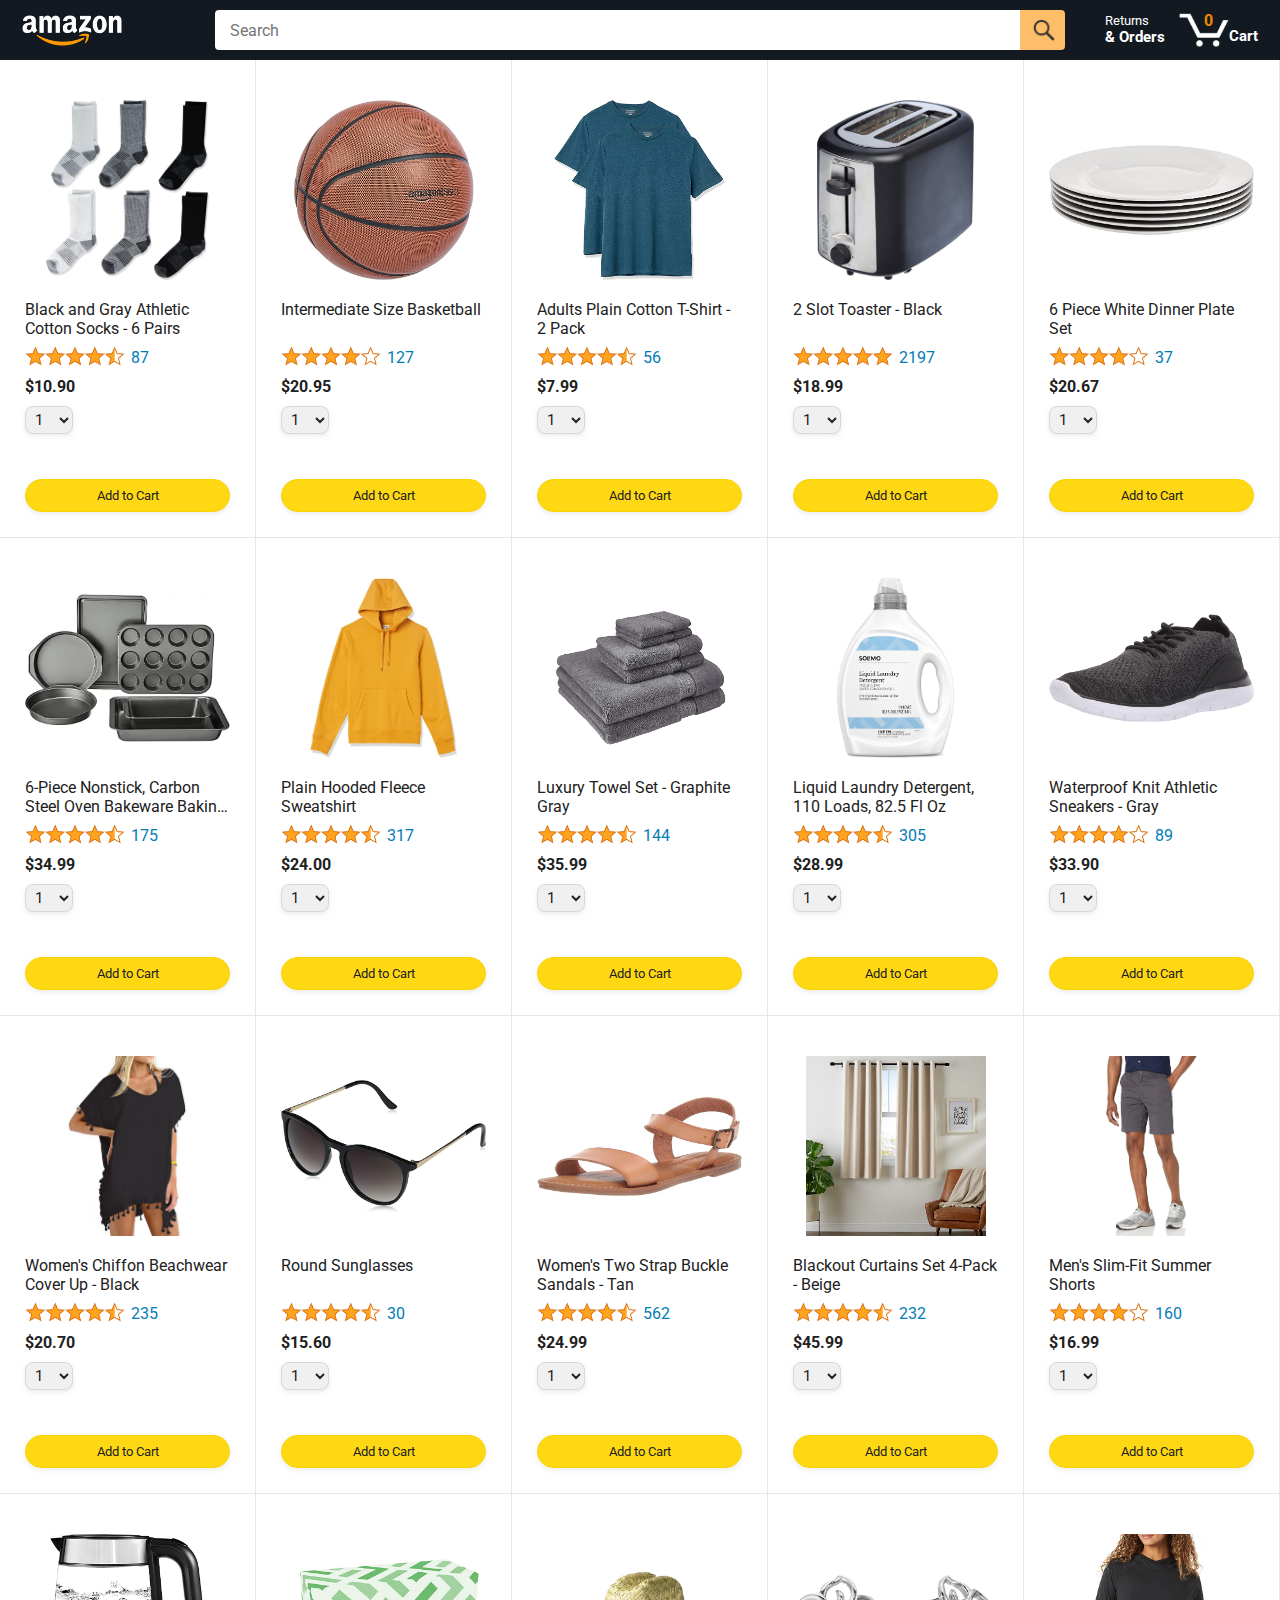
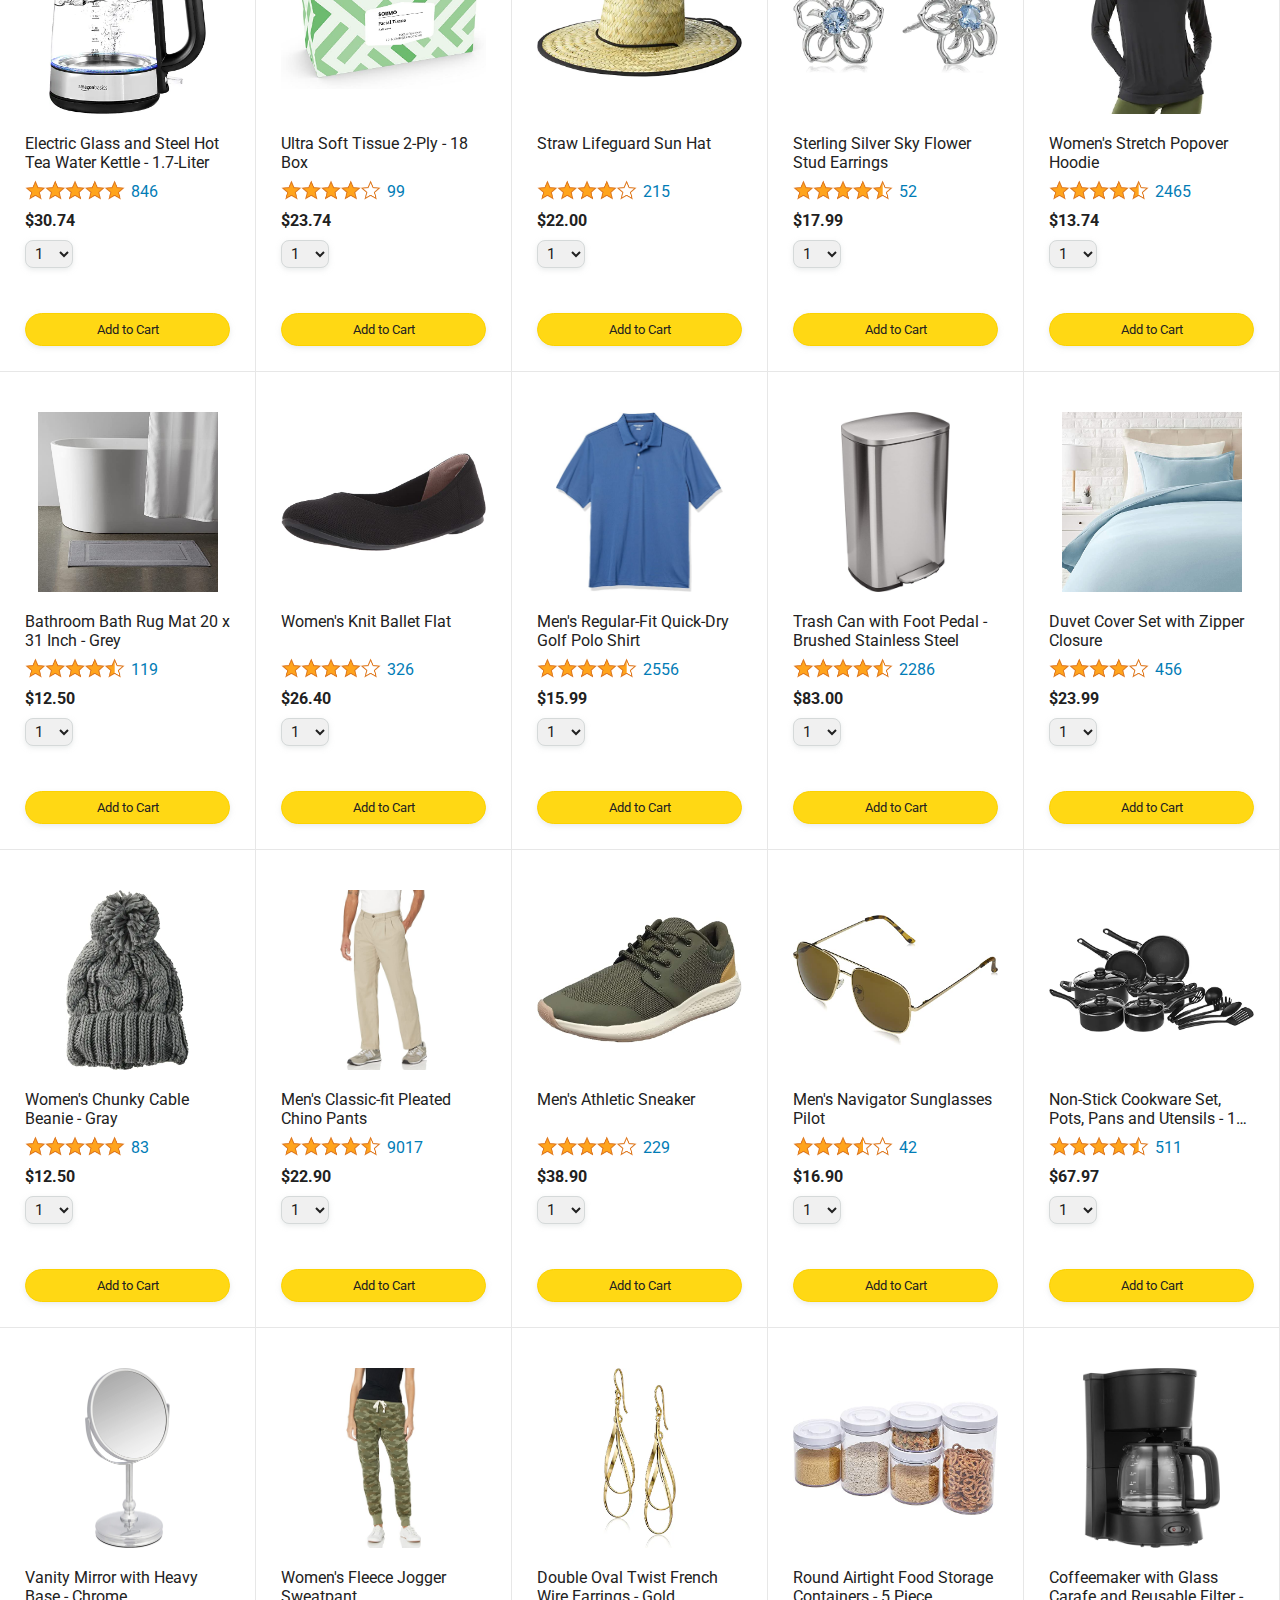
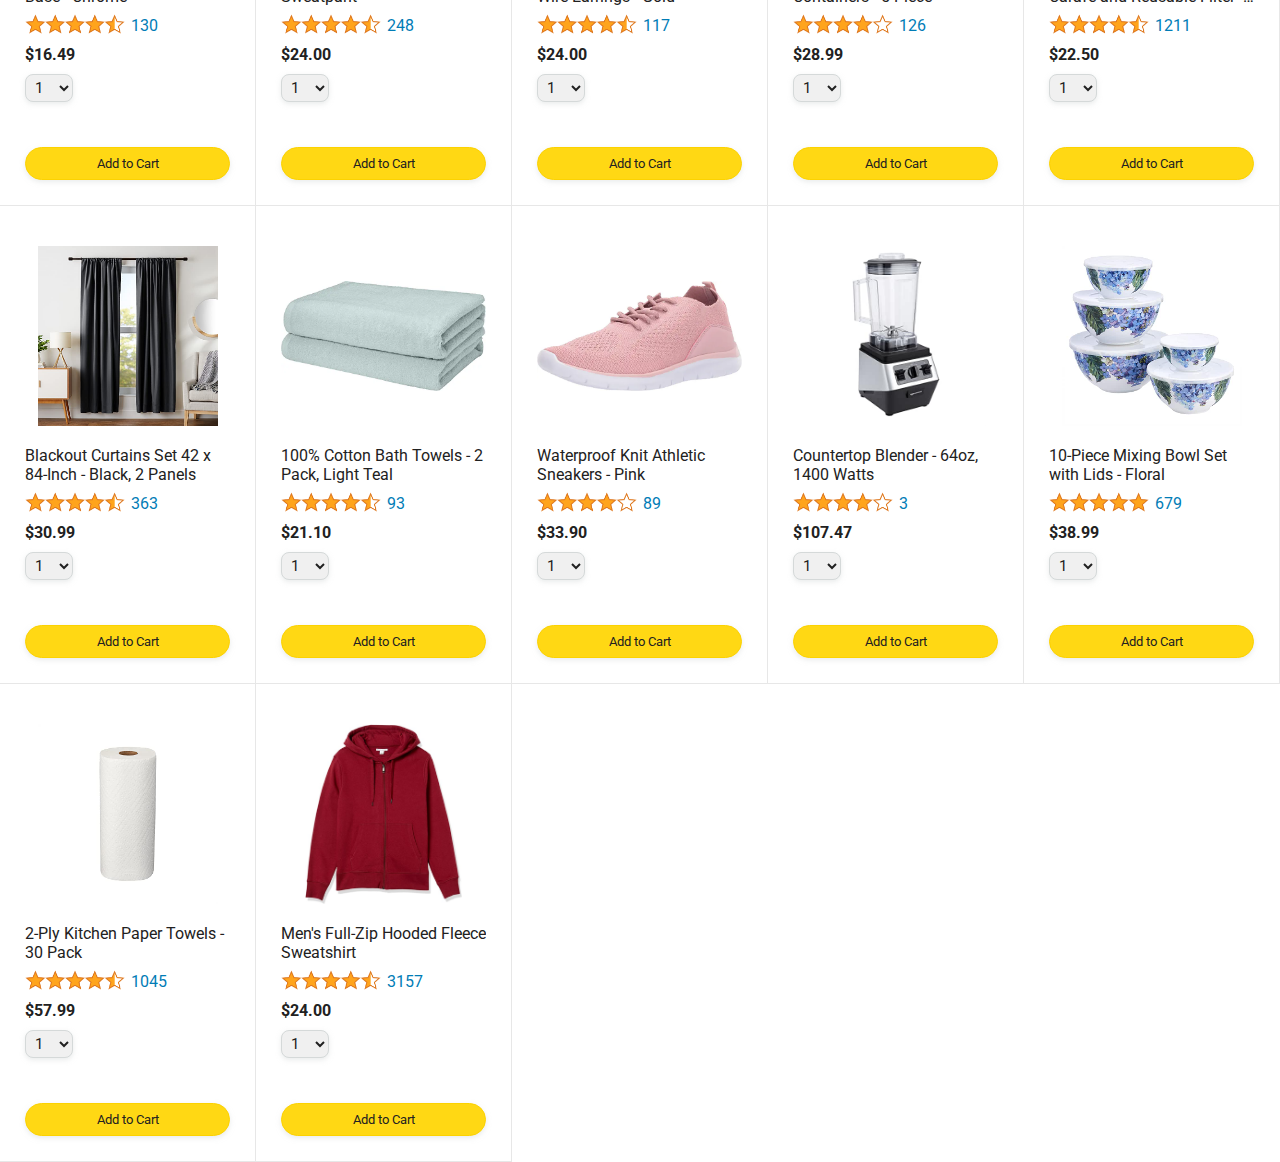
==== 13-amazon.html @ eb887eec "Make the quantity selector interactive" ====
<!DOCTYPE html>
<html>
  <head>
    <title>Amazon Project</title>

    <!-- This code is needed for responsive design to work.
      (Responsive design = make the website look good on
      smaller screen sizes like a phone or a tablet). -->
    <meta name="viewport" content="width=device-width, initial-scale=1">

    <!-- Load a font called Roboto from Google Fonts. -->
    <link rel="preconnect" href="https://fonts.googleapis.com">
    <link rel="preconnect" href="https://fonts.gstatic.com" crossorigin>
    <link href="https://fonts.googleapis.com/css2?family=Roboto:wght@400;500;700&display=swap" rel="stylesheet">

    <!-- Here are the CSS files for this page. -->
    <link rel="stylesheet" href="styles/shared/general.css">
    <link rel="stylesheet" href="styles/shared/amazon-header.css">
    <link rel="stylesheet" href="styles/pages/amazon.css">
  </head>
  <body>
    <div class="amazon-header">
      <div class="amazon-header-left-section">
        <a href="amazon.html" class="header-link">
          <img class="amazon-logo"
            src="images/amazon-logo-white.png">
          <img class="amazon-mobile-logo"
            src="images/amazon-mobile-logo-white.png">
        </a>
      </div>

      <div class="amazon-header-middle-section">
        <input class="search-bar" type="text" placeholder="Search">

        <button class="search-button">
          <img class="search-icon" src="images/icons/search-icon.png">
        </button>
      </div>

      <div class="amazon-header-right-section">
        <a class="orders-link header-link" href="orders.html">
          <span class="returns-text">Returns</span>
          <span class="orders-text">& Orders</span>
        </a>

        <a class="cart-link header-link" href="checkout.html">
          <img class="cart-icon" src="images/icons/cart-icon.png">
          <div class="js-cart-quantity cart-quantity">0</div>
          <div class="cart-text">Cart</div>
        </a>
      </div>
    </div>
    
    <div class="main">
      <div class="js-products-grid products-grid">
        
      </div>
    </div>
    <script src="data/cart.js"></script>
    <script src="data/products.js"></script>
    <script src="scripts/13-amazon.js"></script>
  </body>
</html>
---- styles/shared/general.css ----
body {
  font-family: Roboto, Arial;
  color: rgb(33, 33, 33);
  /* The <body> element has a default margin of 8px
     on all sides. This removes the default margins. */
  margin: 0;
}

/* <p> elements have a default margin on the top
   and bottom. This removes the default margins. */
p {
  margin: 0;
}

button {
  cursor: pointer;
}

select {
  cursor: pointer;
}

input, select, button {
  font-family: Roboto, Arial;
}

.button-primary {
  color: rgb(33, 33, 33);
  background-color: rgb(255, 216, 20);
  border: 1px solid rgb(252, 210, 0);
  border-radius: 8px;
  cursor: pointer;
  box-shadow: 0 2px 5px rgba(213, 217, 217, 0.5);
}

.button-primary:hover {
  background-color: rgb(247, 202, 0);
  border: 1px solid rgb(242, 194, 0);
}

.button-primary:active {
  background: rgb(255, 216, 20);
  border-color: rgb(252, 210, 0);
  box-shadow: none;
}

.button-secondary {
  color: rgb(33, 33, 33);
  background: white;
  border: 1px solid rgb(213, 217, 217);
  border-radius: 8px;
  cursor: pointer;
  box-shadow: 0 2px 5px rgba(213, 217, 217, 0.5);
}

.button-secondary:hover {
  background-color: rgb(247, 250, 250);
}

.button-secondary:active {
  background-color: rgb(237, 253, 255);
  box-shadow: none;
}

/* These styles will limit text to 2 lines. Anything
   beyond 2 lines will be replaced with "..."
   You can find this code by using an A.I. tool or by
   searching in Google.
   https://css-tricks.com/almanac/properties/l/line-clamp/ */
.limit-text-to-2-lines {
  display: -webkit-box;
  -webkit-line-clamp: 2;
  -webkit-box-orient: vertical;
  overflow: hidden;
}

.link-primary {
  color: rgb(1, 124, 182);
  cursor: pointer;
}

.link-primary:hover {
  color: rgb(196, 80, 0);
}

/* Styles for dropdown selectors. */
select {
  color: rgb(33, 33, 33);
  background-color: rgb(240, 240, 240);
  border: 1px solid rgb(213, 217, 217);
  border-radius: 8px;
  padding: 3px 5px;
  font-size: 15px;
  cursor: pointer;
  box-shadow: 0 2px 5px rgba(213, 217, 217, 0.5);
}

select:focus,
input:focus {
  outline: 2px solid rgb(255, 153, 0);
}
---- styles/shared/amazon-header.css ----
.amazon-header {
  background-color: rgb(19, 25, 33);
  color: white;
  padding-left: 15px;
  padding-right: 15px;

  display: flex;
  align-items: center;
  justify-content: space-between;

  position: fixed;
  top: 0;
  left: 0;
  right: 0;
  height: 60px;
}

.amazon-header-left-section {
  width: 180px;
}

@media (max-width: 800px) {
  .amazon-header-left-section {
    width: unset;
  }
}

.header-link {
  display: inline-block;
  padding: 6px;
  border-radius: 2px;
  cursor: pointer;
  text-decoration: none;
  border: 1px solid rgba(0, 0, 0, 0);
}

.header-link:hover {
  border: 1px solid white;
}

.amazon-logo {
  width: 100px;
  margin-top: 5px;
}

.amazon-mobile-logo {
  display: none;
}

@media (max-width: 575px) {
  .amazon-logo {
    display: none;
  }

  .amazon-mobile-logo {
    display: block;
    height: 35px;
    margin-top: 5px;
  }
}

.amazon-header-middle-section {
  flex: 1;
  max-width: 850px;
  margin-left: 10px;
  margin-right: 10px;
  display: flex;
}

.search-bar {
  flex: 1;
  width: 0;
  font-size: 16px;
  height: 38px;
  padding-left: 15px;
  border: none;
  border-top-left-radius: 4px;
  border-bottom-left-radius: 4px;
  border-top-right-radius: 0;
  border-bottom-right-radius: 0;
}

.search-button {
  background-color: rgb(254, 189, 105);
  border: none;
  width: 45px;
  height: 40px;
  border-top-right-radius: 4px;
  border-bottom-right-radius: 4px;
  flex-shrink: 0;
}

.search-icon {
  height: 22px;
  margin-left: 2px;
  margin-top: 3px;
}

.amazon-header-right-section {
  width: 180px;
  flex-shrink: 0;
  display: flex;
  justify-content: end;
}

.orders-link {
  color: white;
}

.returns-text {
  display: block;
  font-size: 13px;
}

.orders-text {
  display: block;
  font-size: 15px;
  font-weight: 700;
}

.cart-link {
  color: white;
  display: flex;
  align-items: center;
  position: relative;
}

.cart-icon {
  width: 50px;
}

.cart-text {
  margin-top: 12px;
  font-size: 15px;
  font-weight: 700;
}

.cart-quantity {
  color: rgb(240, 136, 4);
  font-size: 16px;
  font-weight: 700;

  position: absolute;
  top: 4px;
  left: 22px;
  
  width: 26px;
  text-align: center;
}
---- styles/pages/amazon.css ----
.main {
  margin-top: 60px;
}

.products-grid {
  display: grid;

  /* - In CSS Grid, 1fr means a column will take up the
       remaining space in the grid.
     - If we write 1fr 1fr ... 1fr; 8 times, this will
       divide the grid into 8 columns, each taking up an
       equal amount of the space.
     - repeat(8, 1fr); is a shortcut for repeating "1fr"
       8 times (instead of typing out "1fr" 8 times).
       repeat(...) is a special property that works with
       display: grid; */
  grid-template-columns: repeat(8, 1fr);
}

/* @media is used to create responsive design (making the
   website look good on any screen size). This @media
   means when the screen width is 2000px or less, we
   will divide the grid into 7 columns instead of 8. */
@media (max-width: 2000px) {
  .products-grid {
    grid-template-columns: repeat(7, 1fr);
  }
}

/* This @media means when the screen width is 1600px or
   less, we will divide the grid into 6 columns. */
@media (max-width: 1600px) {
  .products-grid {
    grid-template-columns: repeat(6, 1fr);
  }
}

@media (max-width: 1300px) {
  .products-grid {
    grid-template-columns: repeat(5, 1fr);
  }
}

@media (max-width: 1000px) {
  .products-grid {
    grid-template-columns: repeat(4, 1fr);
  }
}

@media (max-width: 800px) {
  .products-grid {
    grid-template-columns: repeat(3, 1fr);
  }
}

@media (max-width: 575px) {
  .products-grid {
    grid-template-columns: repeat(2, 1fr);
  }
}

@media (max-width: 450px) {
  .products-grid {
    grid-template-columns: 1fr;
  }
}

.product-container {
  padding-top: 40px;
  padding-bottom: 25px;
  padding-left: 25px;
  padding-right: 25px;

  border-right: 1px solid rgb(231, 231, 231);
  border-bottom: 1px solid rgb(231, 231, 231);

  display: flex;
  flex-direction: column;
}

.product-image-container {
  display: flex;
  justify-content: center;
  align-items: center;

  height: 180px;
  margin-bottom: 20px;
}

.product-image {
  /* Images will overflow their container by default. To
    prevent this, we set max-width and max-height to 100%
    so they stay inside their container. */
  max-width: 100%;
  max-height: 100%;
}

.product-name {
  height: 40px;
  margin-bottom: 5px;
}

.product-rating-container {
  display: flex;
  align-items: center;
  margin-bottom: 10px;
}

.product-rating-stars {
  width: 100px;
  margin-right: 6px;
}

.product-rating-count {
  color: rgb(1, 124, 182);
  cursor: pointer;
  margin-top: 3px;
}

.product-price {
  font-weight: 700;
  margin-bottom: 10px;
}

.product-quantity-container {
  margin-bottom: 17px;
}

.product-spacer {
  flex: 1;
}

.added-to-cart {
  color: rgb(6, 125, 98);
  font-size: 16px;

  display: flex;
  align-items: center;
  margin-bottom: 8px;

  /* At first, the "Added to cart" message will
     be invisible. Use JavaScript to change the
     opacity and make it visible. */
  opacity: 0;
}

.added-to-cart img {
  height: 20px;
  margin-right: 5px;
}

.add-to-cart-button {
  width: 100%;
  padding: 8px;
  border-radius: 50px;
}
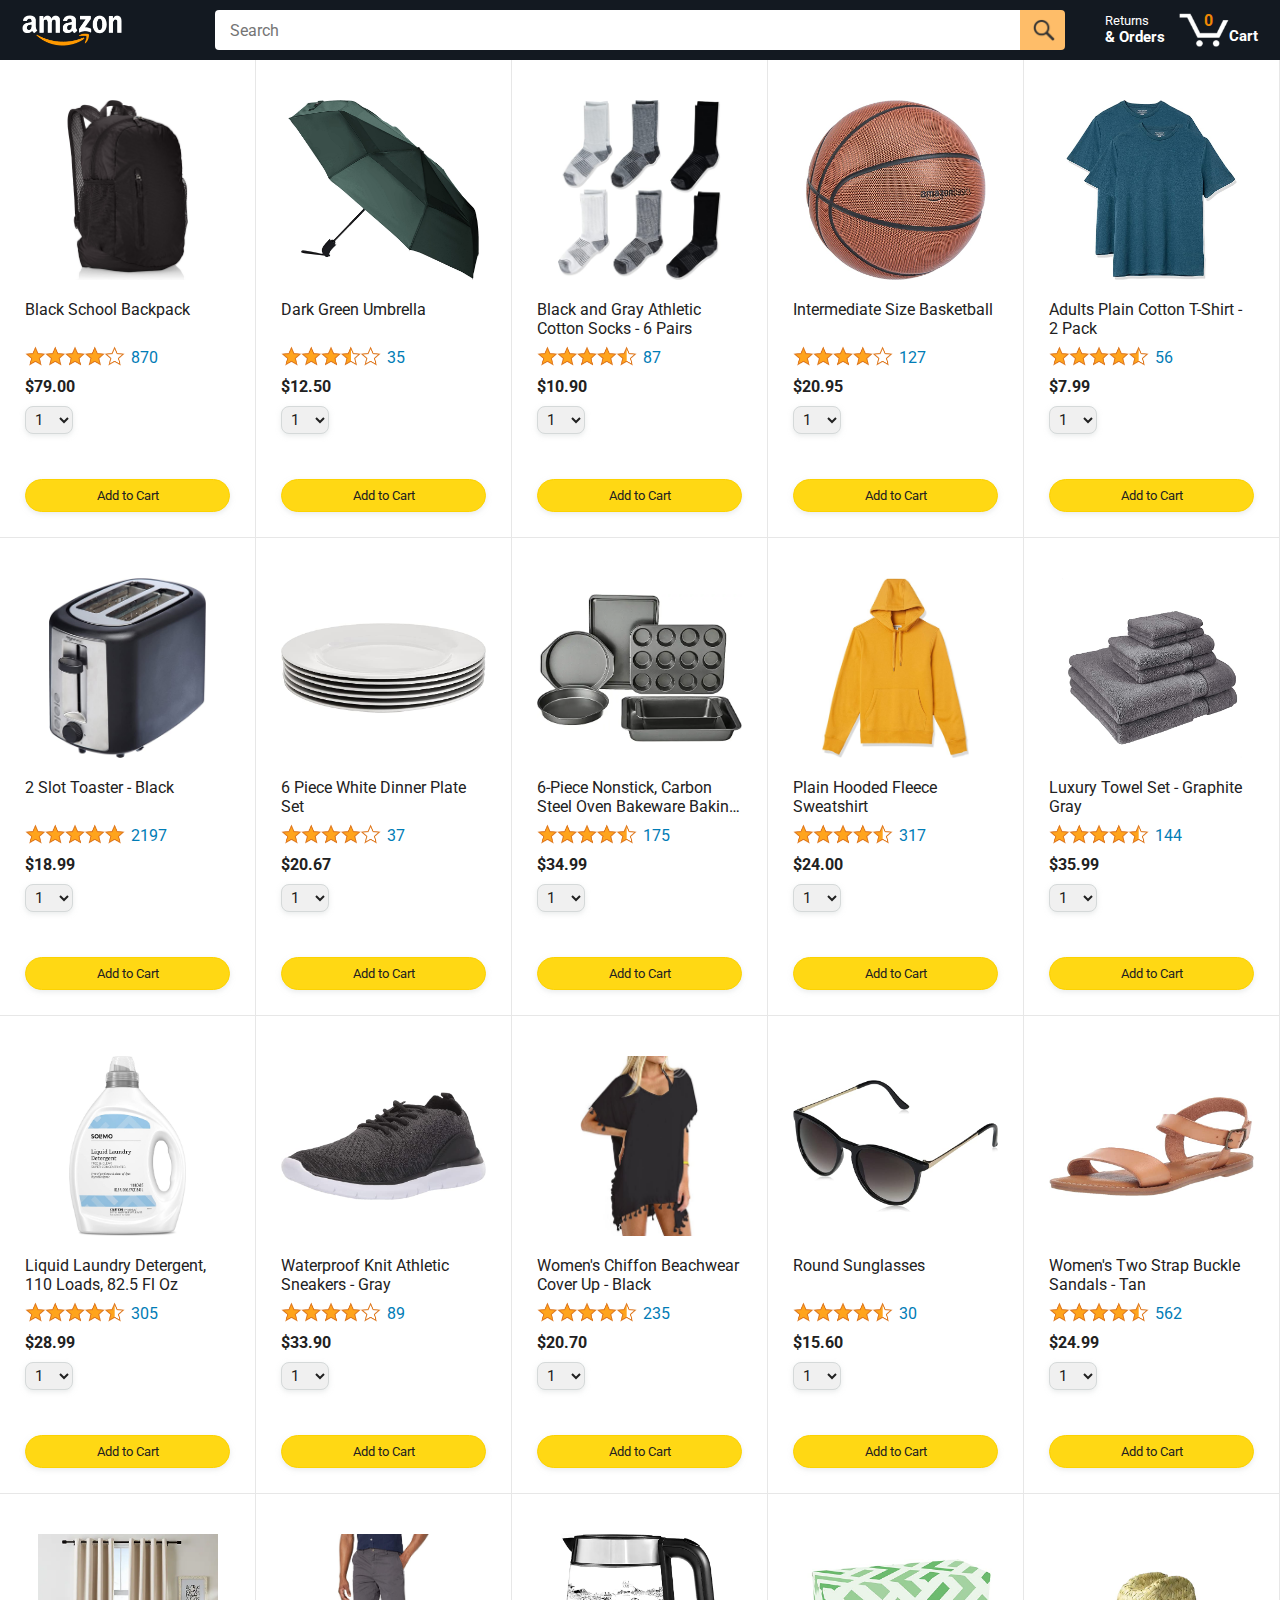
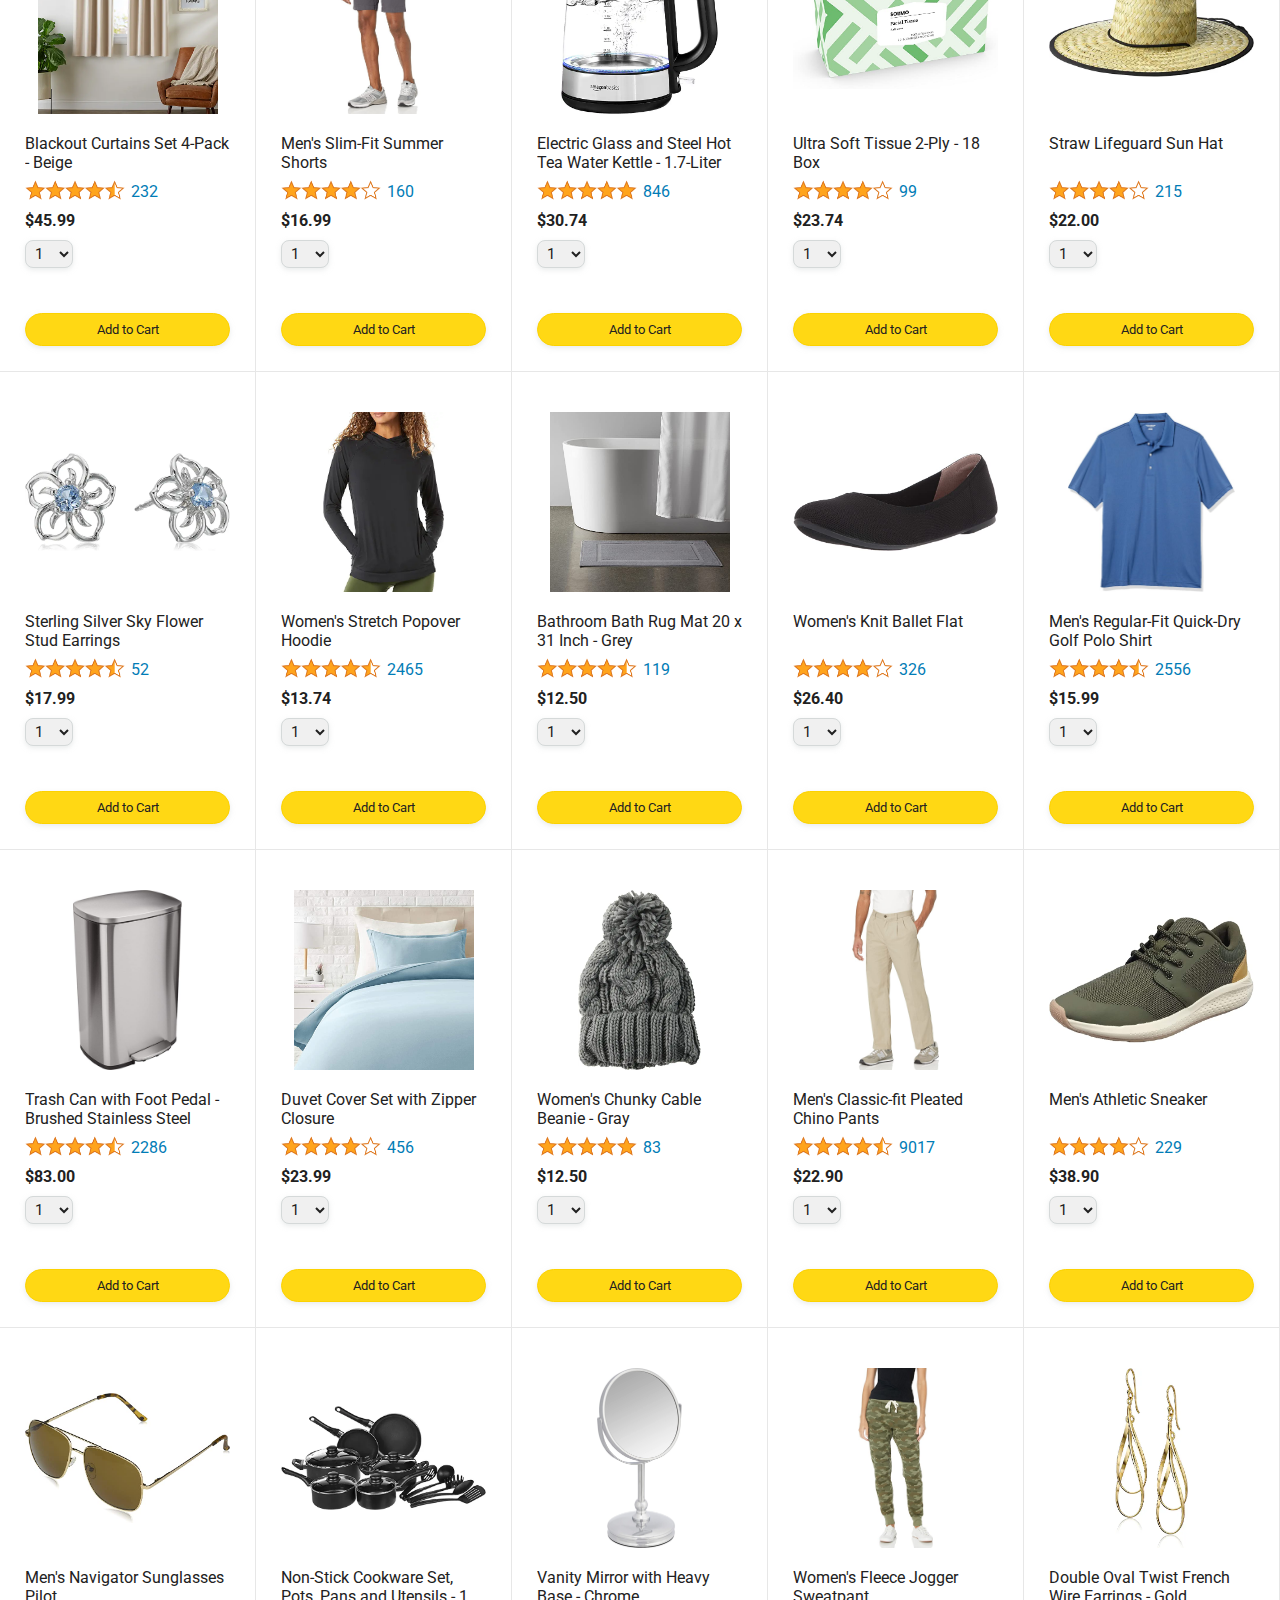
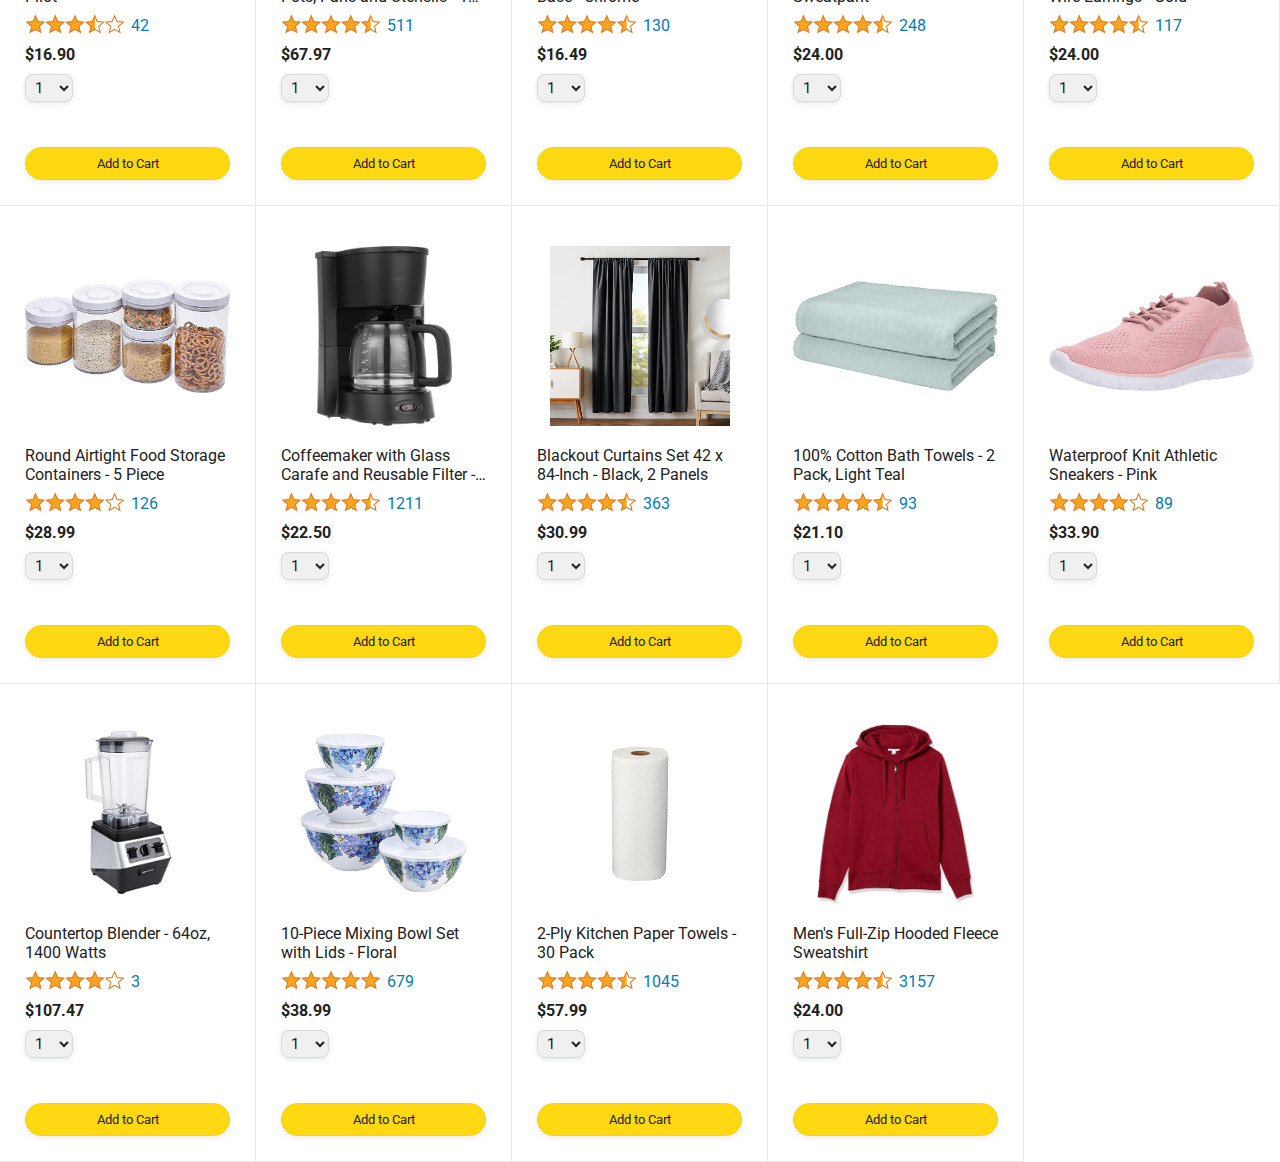
==== commit 135df172: "JavaScript part2 Exercises" ====
--- a/13-amazon.html
+++ b/13-amazon.html
@@ -57,7 +57,7 @@
       </div>
     </div>
     <script src="data/cart.js"></script>
-    <script src="data/products.js"></script>
+    <script src="data/13-products.js"></script>
     <script src="scripts/13-amazon.js"></script>
   </body>
 </html>
--- a/styles/pages/amazon.css
+++ b/styles/pages/amazon.css
@@ -144,6 +144,10 @@
   opacity: 0;
 }
 
+.added-to-cart-visible{
+opacity:1;
+}
+
 .added-to-cart img {
   height: 20px;
   margin-right: 5px;
